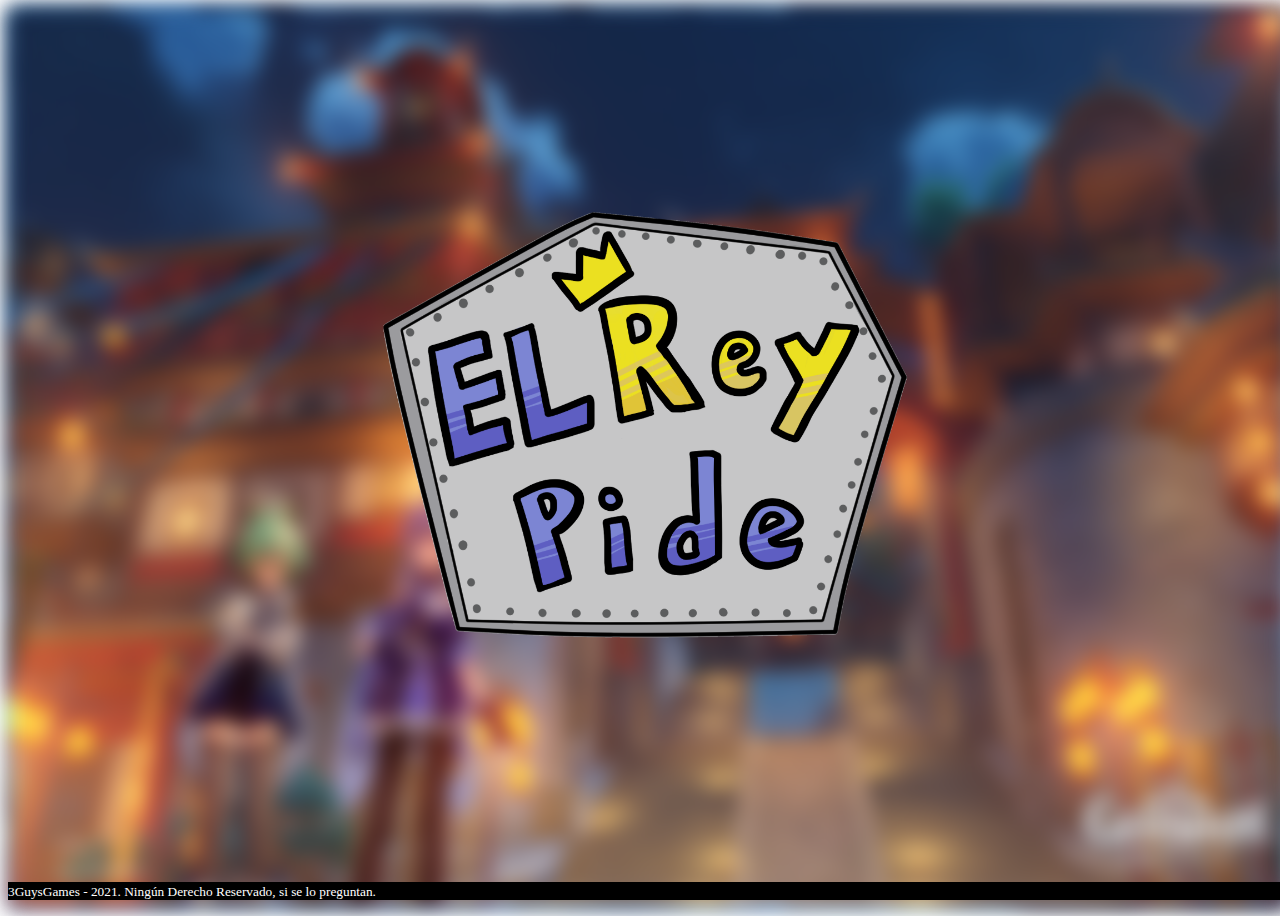
==== Rey Pide/index.html @ b6300db2 "Pantallas" ====
<!DOCTYPE html>
<html lang="en">

<head>
    <!-- Required meta tags -->
    <meta charset="utf-8">
    <meta name="viewport" content="width=device-width, initial-scale=1, shrink-to-fit=no">
    <!-- Bootstrap CSS -->
    <link rel="stylesheet" href="https://cdn.jsdelivr.net/npm/bootstrap@4.5.3/dist/css/bootstrap.min.css"
        integrity="sha384-TX8t27EcRE3e/ihU7zmQxVncDAy5uIKz4rEkgIXeMed4M0jlfIDPvg6uqKI2xXr2" crossorigin="anonymous">
    <script src="https://code.jquery.com/jquery-3.5.1.slim.min.js"
        integrity="sha384-DfXdz2htPH0lsSSs5nCTpuj/zy4C+OGpamoFVy38MVBnE+IbbVYUew+OrCXaRkfj"
        crossorigin="anonymous"></script>
    <script src="https://cdn.jsdelivr.net/npm/bootstrap@4.5.3/dist/js/bootstrap.bundle.min.js"
        integrity="sha384-ho+j7jyWK8fNQe+A12Hb8AhRq26LrZ/JpcUGGOn+Y7RsweNrtN/tE3MoK7ZeZDyx"
        crossorigin="anonymous"></script>

    <script type="text/javascript" src="js/scripts.js"></script>
    <link rel="stylesheet" href="css/style.css">
    <link rel="shortcut icon" href="img/icono.png" /> 
    <title>Rey Pide</title>
</head>

<body>
    <div class="user-select-none yesShow">
        <img src="img/01.png" alt="error" style="width: 100%; height: 100%;" class="fondo">
        <img src="img/02.png" alt="error" style="width: 100%; height: 100%;" class="fondo" id="changing">
        <div class="center-screen">
            <img src="img/logo.png" alt="no hay" style="z-index: 1; height: 50vh; width: auto;" id="logoAnim">
            <div class="initBTN" onclick="redirect('menu.html')">
                ENTRAR
            </div>
        </div>
        <div style="position: absolute; bottom: 0; background-color: black; color: white; width: 100%;">
            <small class="pl-3">3GuysGames - 2021. Ningún Derecho Reservado, si se lo preguntan.</small>
        </div>
    </div>
    <div class="user-select-none noShow">
        <div class="supIzq"></div>
        <div class="infIzq"></div>
        <div class="supDer"></div>
        <div class="infDer"></div>
        <div class="center-screen">
            <small>toy chikito y no puedo</small>
        </div>
    </div>

    
</body>

</html>
---- Rey Pide/css/style.css ----
/*Color Principal #e6b483*/
  /*Color Secundario #5e5ec2*/
  .center-screen {
    display: flex;
    flex-direction: column;
    justify-content: center;
    align-items: center;
    text-align: center;
    min-height: 100vh;
  }

  .center-col{
    width: 30vw;
    margin: auto;
    align-items: center;
    text-align: center;
  }

  .overlap{
    margin: 0;
    position: absolute;
    top: 50%;
    left: 50%;
    -ms-transform: translate(-50%, -50%);
    transform: translate(-50%, -50%);
  }

  @keyframes desliz {
    0%   {background-position: 0, 0;}
    100% {background-position: 60vh, 60vw;}
  }

  .menuScreen{
    background-image: url("../img/fondo.jpg");
    background-size: 60vh, 60vw;
    background-repeat: repeat;
    background-position: 0, 0;
    animation: 50s desliz infinite linear;;
  }

  @keyframes pulsante {
    0%   {opacity: 1.0;}
    50%  {opacity: 0.5;}
    100% {opacity: 1.0;}
  }

  .initBTN{
    background-color: #e6b483;
    font-size: 30px;
    color: whitesmoke;
    font-weight: bold;
    border-radius: 50px;
    padding: 10px;
    padding-left: 50px;
    padding-right: 50px;
    border: 3px solid #e6b483;
    animation-name: pulsante;
    animation-duration: 2s;
    animation-iteration-count: infinite;
    cursor: pointer;
  }

  .initBTN:hover{
    background-color: #f7e6d4;
    color: #eb9846;
  }

  .initBTN:active{
    background-color: #f7e6d4;
    color: #eb9846;
    font-size: 33px;
  }

  .fondo{
    position: absolute;
    filter: blur(10px);
    -webkit-filter: blur(10px);
  }

  @keyframes cambiante {
    0%   {opacity: 1.0;}
    50%  {opacity: 0.0;}
    100% {opacity: 1.0;}
  }

  #changing{
    animation-name: cambiante;
    animation-duration: 10s;
    animation-iteration-count: infinite;
    animation-delay: 1.8575148s;
  }

  .yesShow{
    display: block;
  }

  .noShow{
    display: none;
  }

  @media screen and (max-width: 1080px){
      .yesShow{
          display: none;
      }
      .noShow{
        display: block;
      }
  }

  @media screen and (max-height: 720px){
    .yesShow{
        display: none;
    }
    .noShow{
      display: block;
    }
  }

  .supIzq{
      position:absolute;
      top: 7.5vh;
      left: 7.5vw;
      width: 10vw;
      height: 10vh;
      border-top: 2px solid black;
      border-left: 2px solid black;
  }
  .supDer{
    position:absolute;
    top: 7.5vh;
    right: 7.5vw;
    width: 10vw;
    height: 10vh;
    border-top: 2px solid black;
    border-right: 2px solid black;
}
.infIzq{
    position:absolute;
    bottom: 7.5vh;
    left: 7.5vw;
    width: 10vw;
    height: 10vh;
    border-bottom: 2px solid black;
    border-left: 2px solid black;
}
.infDer{
    position:absolute;
    bottom: 7.5vh;
    right: 7.5vw;
    width: 10vw;
    height: 10vh;
    border-bottom: 2px solid black;
    border-right: 2px solid black;
}

@keyframes roto {
    0%   {transform:rotateY(0deg);}
    60% {transform:rotateY(1095deg);}
    100% {transform:rotateY(1080deg);}
  }

#logoAnim{
    animation-name: roto;
    animation-duration: 3s;
}

@keyframes juegaBTN {
  0% {width: 30vh; height: 30vh;}
  8% {width: 30vh; height: 30vh;}

  11% {width: 31vh; height: 31vh;}
  12% {width: 30vh; height: 30vh;}
  15% {width: 33vh; height: 33vh;}
  16% {width: 30vh; height: 30vh;}
  19% {width: 33vh; height: 33vh;}
  20% {width: 30vh; height: 30vh;}
  24% {width: 33vh; height: 33vh;}

  32% {width: 30vh; height: 30vh;}

  35% {width: 31vh; height: 31vh;}
  36% {width: 30vh; height: 30vh;}
  39% {width: 31vh; height:31vh;}
  40% {width: 30vh; height: 30vh;}
  44% {width: 33vh; height: 33vh;}

  52% {width:30vh; height: 30vh;}

  55% {width: 33vh; height: 33vh;}
  56% {width: 30vh; height: 30vh;}
  59% {width: 33vh; height: 33vh;}
  60% {width: 30vh; height: 30vh;}
  64% {width: 31vh; height: 31vh;}

  72% {width: 30vh; height: 30vh;}

  75% {width: 31vh; height: 31vh;}
  76% {width: 30vh; height: 30vh;}
  80% {width: 33vh; height: 33vh;}

  88% {width:30vh; height: 30vh;}

  91% {width: 31vh; height: 31vh;}
  92% {width: 30vh; height: 30vh;}
  95% {width: 30vh; height: 30vh;}
  96% {width: 33vh; height: 33vh;}
  100% {width:31vh; height: 31vh;}
}

@keyframes juegaText {
  0% {font-size: 15vh}
  8% {font-size: 15vh}

  11% {font-size: 15.5vh}
  12% {font-size: 15vh}
  15% {font-size: 16vh}
  16% {font-size: 15vh}
  19% {font-size: 16vh}
  20% {font-size: 15vh}
  24% {font-size: 16vh}

  32% {font-size: 15vh}

  35% {font-size: 15.5vh}
  36% {font-size: 15vh}
  39% {font-size: 15.5vh}
  40% {font-size: 15vh}
  44% {font-size: 16vh}

  52% {font-size: 15vh}

  55% {font-size: 16vh}
  56% {font-size: 15vh}
  59% {font-size: 16vh}
  60% {font-size: 15vh}
  64% {font-size: 15.5vh}

  72% {font-size: 15vh}

  75% {font-size: 15.5vh}
  76% {font-size: 15vh}
  80% {font-size: 16vh}

  88% {font-size: 15vh}

  91% {font-size: 15.5vh}
  92% {font-size: 15vh}
  95% {font-size: 16vh}
  96% {font-size: 15vh}
  100% {font-size: 15.5vh}
}

.jugar{
  position: relative;
  height: 40vh;
  cursor: pointer;
}

.svg-triangle{
  margin:  auto;
  width: 100px;
  height: 100px;
}

.svg-triangle polygon{
  fill: whitesmoke;
}

.jugarBTN{
  color: white;
  -webkit-text-stroke: 0.3vw #eb9846; 
  font-size: 15vh;
  font-family:Impact, Haettenschweiler, 'Arial Narrow Bold', sans-serif;

  animation-name: juegaText;
  animation-duration: 120s;
  animation-iteration-count: infinite;
  animation-timing-function: linear;
}

.playBTN{
  background-color: #eb9846;
  width: 30vh;
  height: 30vh;
  border-radius: 50%;

  animation-name: juegaBTN;
  animation-duration: 60s;
  animation-iteration-count: infinite;
  animation-timing-function: linear;
}

.jugar:hover .jugarBTN{
  animation-play-state: paused;
  font-size: 5vh;
}

.jugar:hover .playBTN{
  animation-play-state: paused;
  width: 45vw;
  height: 45vh;
}
  
.perfil{
  position: absolute;

  padding: 10px;
  bottom: 0;
  left: 0;

  height: 20vh;
  width: 35vw;
}

.areaBTN{
  position: absolute;

  bottom: 0;
  right: 0%;

  height: 50vh;
  width: 20vw;
}

.botones{
  position: absolute;
  display: flex;
  flex-direction: column;
  justify-content: end;
  align-items: flex-end;
  bottom: 5vh;
  right: 30px;
}

.menuBTN{
  background-color: #eb9846;
  border: none;
  outline: none;
  border-radius: 15px;
}

#confBTN{
background-color: #eb9846;
}

.popText{
  font-size: 3vh;
}

.pfCard{
  color: aliceblue;
  display: flex;
  align-items: center;
  background-color: #eb9846;
  height: 100%;
  border-radius: 15px;
  font-size: 3vw;
  overflow-wrap: break-word;
}

.cuadroFoto{
  position: relative;
  display: inline-block;
  height:100%;
  margin-left: 0.5vw;
  padding: 20px;
}

.fotoPerfil{
  height: 100%;
  width: auto;
  border-radius: 20px;
}

.pfName{
  position: relative;
  display: inline-block;
  display: block;
}

#pauseMenu{
  position: absolute;
  top: 0%;
  z-index: 1000;
  width: 100%;
  height: 100%;
  background-color: rgb(128, 128, 128);
  opacity: 50%;
  display: none;
  visibility: hidden;
}

.pauseBTN{
  cursor: pointer;
  opacity: 100% !important;
  background-color: black;
  color: aliceblue;
  width: 100%;
  max-width: 30vw;
  height: 100%;
  padding-top: 1rem;
  padding-bottom: 1rem;
  margin-top: 1rem;
  margin-bottom: 1rem;
  
  border-radius: 30px;
  font-size: 3vh;
}

.pauseBTN:hover{
  background-color: azure;
  color: black;
}

.onePlace{
  font-size: 3vh;
  background-color: rgb(219, 211, 102);
}
.twoPlace{
  font-size: 2.8vh;
  background-color: rgb(179, 188, 189);
}
.threePlace{
  font-size: 2.6vh;
  background-color: rgb(190, 164, 116);
}

.onePlace img{
  width: 10vh;
  height: 10vh;
  border-radius: 1vh;
}
.twoPlace img{
  width: 8vh;
  height: 8vh;
  border-radius: 1vh;
}
.threePlace img{
  width: 6vh;
  height: 6vh;
  border-radius: 1vh;
}
.nPlace{
  border-bottom: 1px solid rgb(128, 128, 128);
}
.nPlace img{
  width: 4vh;
  height: 4vh;
  border-radius: 1vh;
}

td.pts{
  text-align: end;
}
td.pfp{
  text-align: end;
}
td{
  padding: 0.5rem;
}
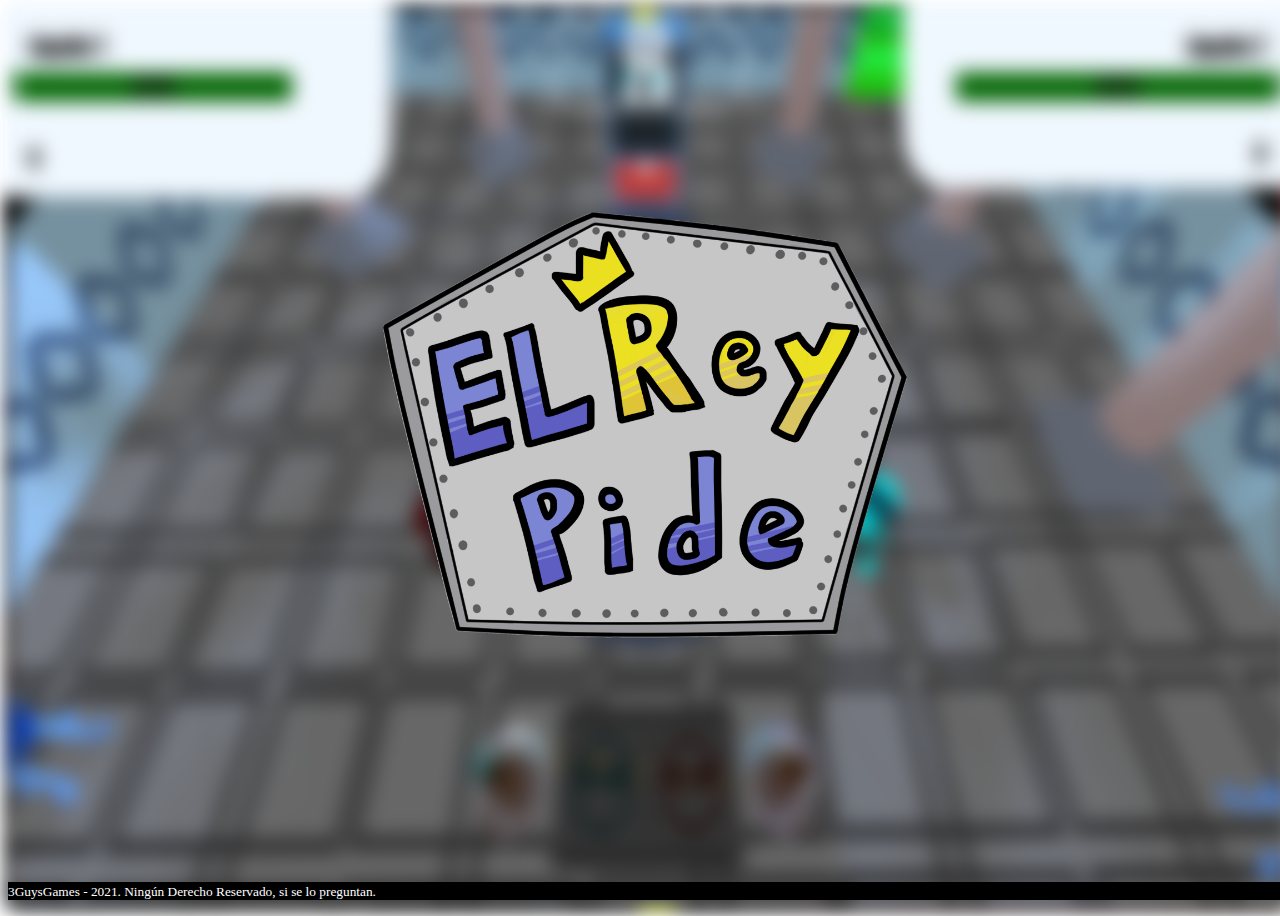
==== commit d8281833: "musica y feibuk" ====
--- a/Rey Pide/index.html
+++ b/Rey Pide/index.html
@@ -18,10 +18,22 @@
     <script type="text/javascript" src="js/scripts.js"></script>
     <link rel="stylesheet" href="css/style.css">
     <link rel="shortcut icon" href="img/icono.png" /> 
+    <script type="text/javascript">
+        $(document).ready(function(){
+            var vid = document.getElementById("myAudio");
+            if(localStorage.getItem("volumen") === null){
+                localStorage.setItem("volumen", .5);
+            }
+            vid.volume = localStorage.getItem("volumen");
+        });
+    </script>
     <title>Rey Pide</title>
 </head>
 
 <body>
+    <audio id="myAudio" autoplay loop="true">
+       <source src="musica/bensound-funkyelement.mp3" type="audio/mpeg">
+    </audio>
     <div class="user-select-none yesShow">
         <img src="img/01.png" alt="error" style="width: 100%; height: 100%;" class="fondo">
         <img src="img/02.png" alt="error" style="width: 100%; height: 100%;" class="fondo" id="changing">
@@ -35,6 +47,7 @@
             <small class="pl-3">3GuysGames - 2021. Ningún Derecho Reservado, si se lo preguntan.</small>
         </div>
     </div>
+    
     <div class="user-select-none noShow">
         <div class="supIzq"></div>
         <div class="infIzq"></div>
--- a/Rey Pide/css/style.css
+++ b/Rey Pide/css/style.css
@@ -379,25 +379,32 @@
   display: block;
 }
 
-#pauseMenu{
+.gameScreen{
+  background-image: url("../img/fondo.jpg");
   position: absolute;
   top: 0%;
   z-index: 1000;
   width: 100%;
   height: 100%;
-  background-color: rgb(128, 128, 128);
+  display: none;
+  
+  background-size: 60vh, 60vw;
+  background-repeat: repeat;
+  background-position: 0, 0;
+  animation: 50s desliz infinite linear;
+}
+#pauseMenu{
   opacity: 50%;
-  display: none;
-  visibility: hidden;
+  background-color: rgb(128, 128, 128) !important;
 }
 
 .pauseBTN{
   cursor: pointer;
-  opacity: 100% !important;
-  background-color: black;
+  background-color: #eb9846;
   color: aliceblue;
   width: 100%;
   max-width: 30vw;
+  min-width: 200px;
   height: 100%;
   padding-top: 1rem;
   padding-bottom: 1rem;
@@ -406,11 +413,16 @@
   
   border-radius: 30px;
   font-size: 3vh;
+  overflow: hidden;
 }
 
 .pauseBTN:hover{
-  background-color: azure;
-  color: black;
+  background-color: #5e5ec2;
+}
+
+.infoScreen{
+  font-family: Impact, Haettenschweiler, 'Arial Narrow Bold', sans-serif;
+  color: aliceblue;
 }
 
 .onePlace{
@@ -458,4 +470,107 @@
 }
 td{
   padding: 0.5rem;
+}
+
+
+.modoJuegoBTN{
+  background-color: #eb9846;
+  color: aliceblue;
+  padding: 3rem 0 3rem 0;
+  border-radius: 30px;
+  margin: 30px;
+  font-size: 5vh;
+  font-family:Impact, Haettenschweiler, 'Arial Narrow Bold', sans-serif;
+  cursor: pointer;
+}
+
+.brillito{
+
+  outline: none;
+  overflow: hidden;
+}
+
+.brillito:after {
+  content: '';
+    display: block;
+    position: absolute;
+    top: -50px;
+    left: -100px;
+    background: white;
+    width: 50px;
+    height: 150%;
+    opacity: 20%;
+    transform: rotate(-45deg);
+    z-index: 0;
+}
+
+.brillito:hover:after {
+  left: 120%;
+  transition: all 600ms cubic-bezier(0.3, 1, 0.2, 1);
+   -webkit-transition: all 600ms cubic-bezier(0.3, 1, 0.2, 1);
+}
+
+.cargando {
+  position: absolute;
+  left: 50%;
+  top: 50%;
+  transform: translate(-50%, -50%);
+  padding: 10px;
+  color: aliceblue;
+  font-size: xx-large;
+}
+.cargando>span{
+  font-family: Impact, Haettenschweiler, 'Arial Narrow Bold', sans-serif;
+}
+
+.volverBTN {
+  color: rgb(157, 161, 160);
+  position: absolute;
+  top: 30px;
+  left: 30px;
+  cursor: pointer;
+  z-index: 10000000;
+}
+
+.volverBTN:hover {
+  color: rgb(100, 100, 100);
+}
+
+.imgSelector {
+  display: flex;
+  align-items: center;
+  align-items: center;
+  width: fit-content;
+}
+
+.photoChoose {
+  width: 150px;
+  height: 150px;
+  border: black 1.5px solid;
+  padding-left: 10px;
+  display: inline-block;
+}
+
+.photoChoose img {
+  width: 100%;
+  height: 100%;
+}
+
+.arrow {
+  width: fit-content;
+  height: fit-content;
+  background-color: rgb(100, 100, 100);
+  display: inline-block;
+  padding: 10px;
+  border-radius: 50%;
+  margin: 10px;
+  opacity: 50%;
+}
+
+.arrow:hover {
+  opacity: 75%;
+}
+
+.arrow:active {
+  opacity: 100%;
 }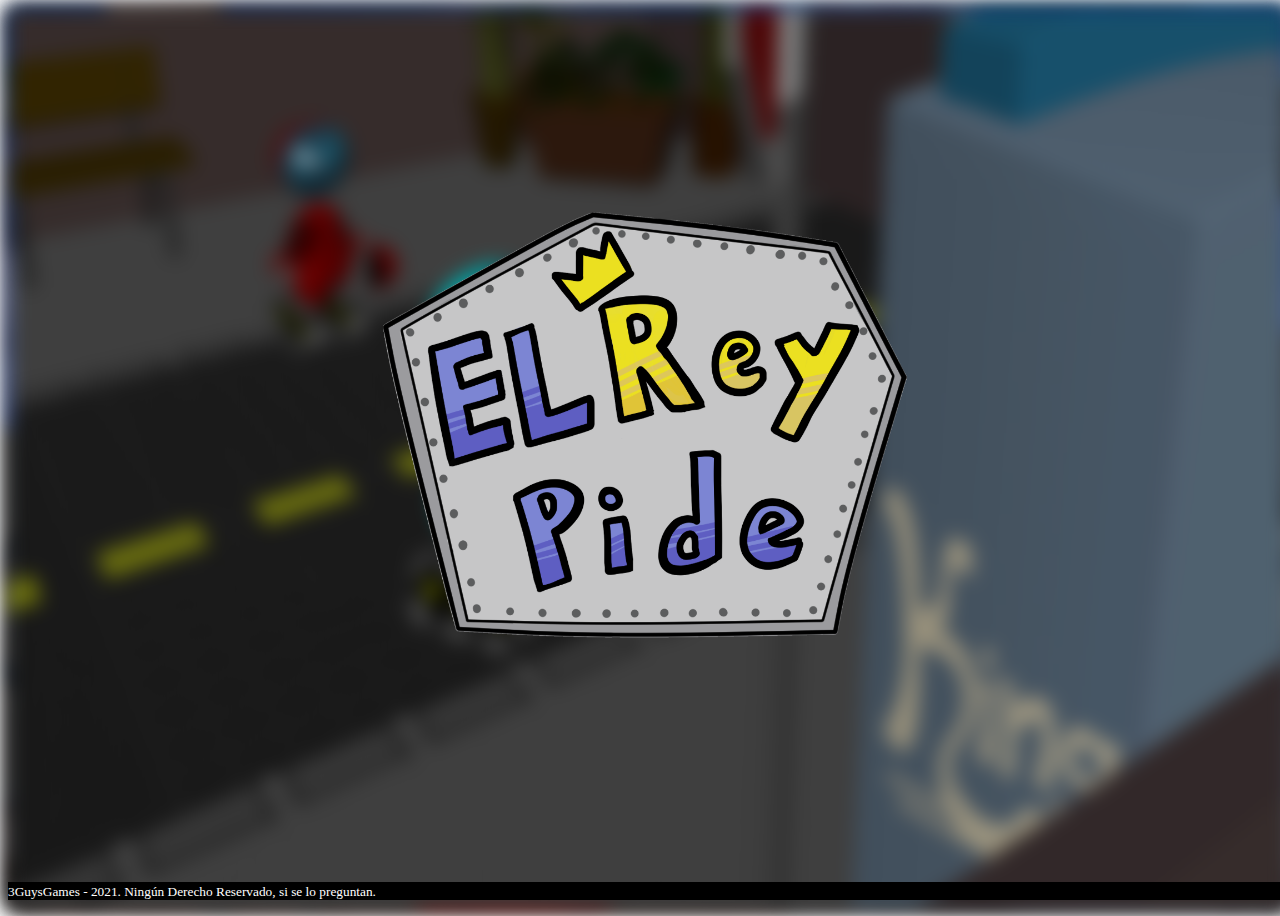
==== commit 57325f7f: "Posiciones random, imagenes index" ====
--- a/Rey Pide/index.html
+++ b/Rey Pide/index.html
@@ -35,8 +35,9 @@
        <source src="musica/bensound-funkyelement.mp3" type="audio/mpeg">
     </audio>
     <div class="user-select-none yesShow">
-        <img src="img/01.png" alt="error" style="width: 100%; height: 100%;" class="fondo">
-        <img src="img/02.png" alt="error" style="width: 100%; height: 100%;" class="fondo" id="changing">
+        <img src="img/imgpr1.jpg" alt="error" style="width: 100%; height: 100%;" class="fondo">
+        <img src="img/imgpr2.jpg" alt="error" style="width: 100%; height: 100%;" class="fondo" id="changing">
+        <img src="img/imgpr3.jpg" alt="error" style="width: 100%; height: 100%;" class="fondo" id="changing">
         <div class="center-screen">
             <img src="img/logo.png" alt="no hay" style="z-index: 1; height: 50vh; width: auto;" id="logoAnim">
             <div class="initBTN" onclick="redirect('menu.html')">
